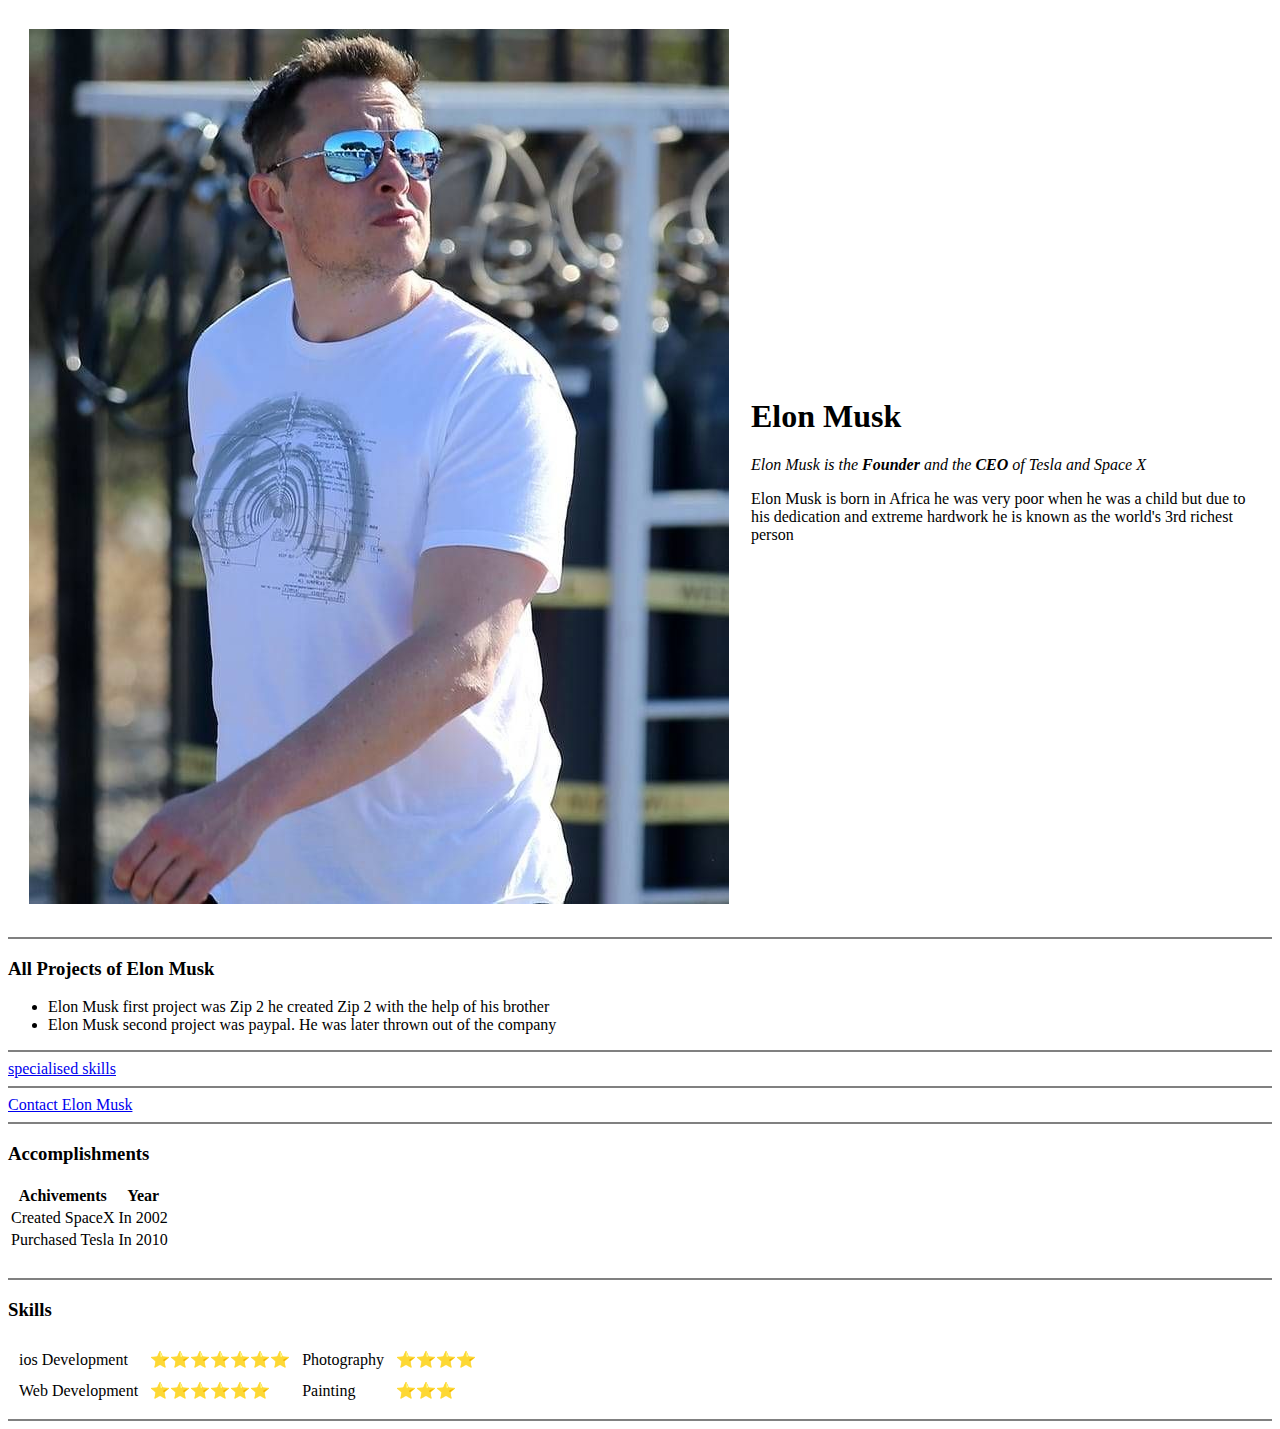
==== index.html @ 86086628 "add initial cv website" ====
<!DOCTYPE html>
<html lang="en" dir="ltr">

<head>
  <meta charset="utf-8">
  <title>Ayush's Personal Site</title>
</head>

<body>
  <table cellspacing="20">
    <tr>
      <td><img src="images/37f83f96dbc08d1b8e57f3cbac5918c1.jpg" alt="elon musk with sunglasses"></td>
      <td>
        <h1>Elon Musk</h1>
        <p><em>Elon Musk is the <b>Founder</b> and the <b>CEO</b> of Tesla and Space X</em></p>
        <p>Elon Musk is born in Africa he was very poor when he was a child but due to his dedication and extreme hardwork he is known as the world's 3rd richest person</p>
      </td>
    </tr>
  </table>
  <hr size"5" noshade>
  <h3>All Projects of Elon Musk</h3>
  <ul>
    <li>Elon Musk first project was Zip 2 he created Zip 2 with the help of his brother</li>
    <li>Elon Musk second project was paypal. He was later thrown out of the company</li>
  </ul>
  <hr size"5" noshade>
  <a href="specialised skills.html">specialised skills</a>
  <br>
  <hr size"5" noshade>
  <a href="contact elon musk.html">Contact Elon Musk</a>
  <hr size"5" noshade>
  <h3>Accomplishments</h3>
  <table>
    <tfoot>
      <tr>
        <th>Achivements</th>
        <th>Year</th>
      </tr>
      <tr>
        <td>Created SpaceX</td>
        <td>In 2002</td>
      </tr>
      <tr>
        <td>Purchased Tesla</td>
        <td>In 2010</td>
      </tr>
    </tfoot>
  </table>
  <br>
  <hr size"5" noshade>
  <h3>Skills</h3>
  <table cellspacing="10">
    <tfoot>
      <tr>
        <td>ios Development</td>
        <td>⭐⭐⭐⭐⭐⭐⭐</td>
        <td>Photography</td>
        <td>⭐⭐⭐⭐</td>
      </tr>
      <tr>
        <td>Web Development</td>
        <td>⭐⭐⭐⭐⭐⭐</td>
        <td>Painting</td>
        <td>⭐⭐⭐</td>
      </tr>
    </tfoot>
  </table>
  <hr size"5" noshade>
</body>

</html>
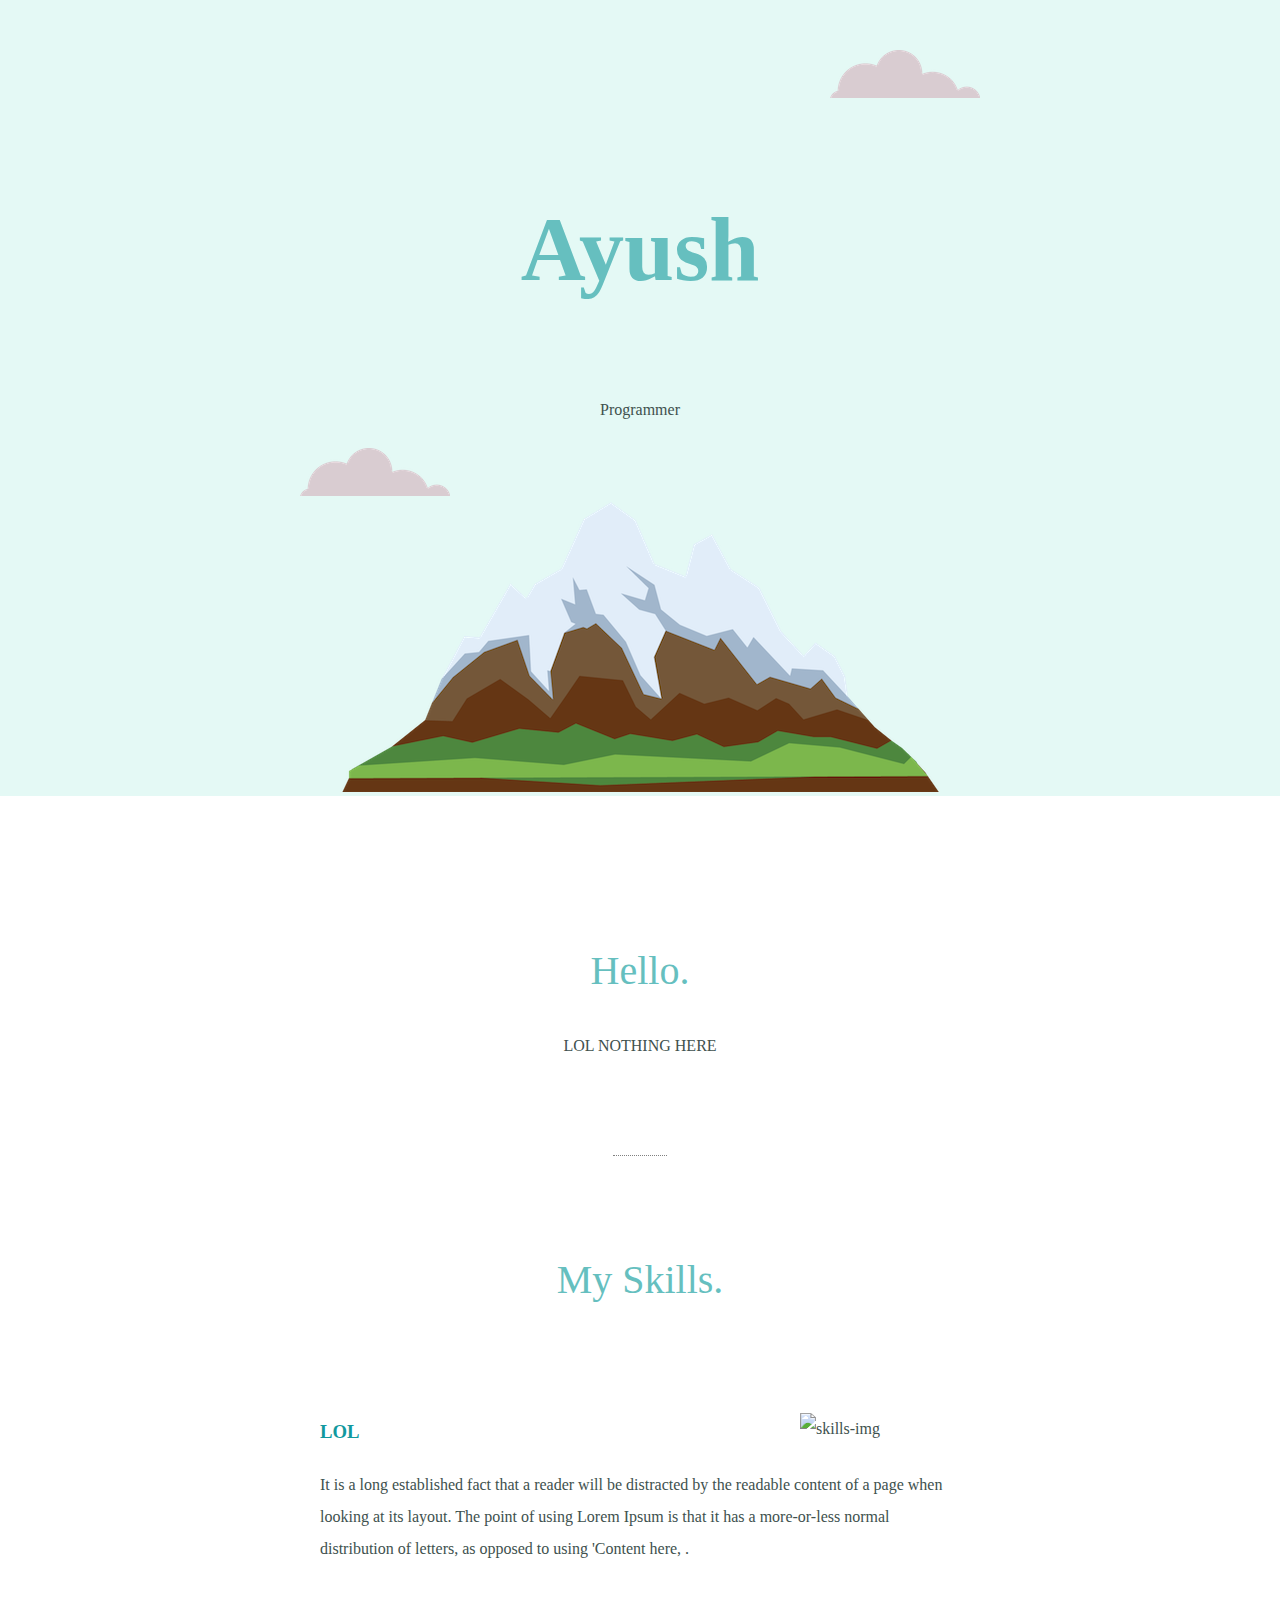
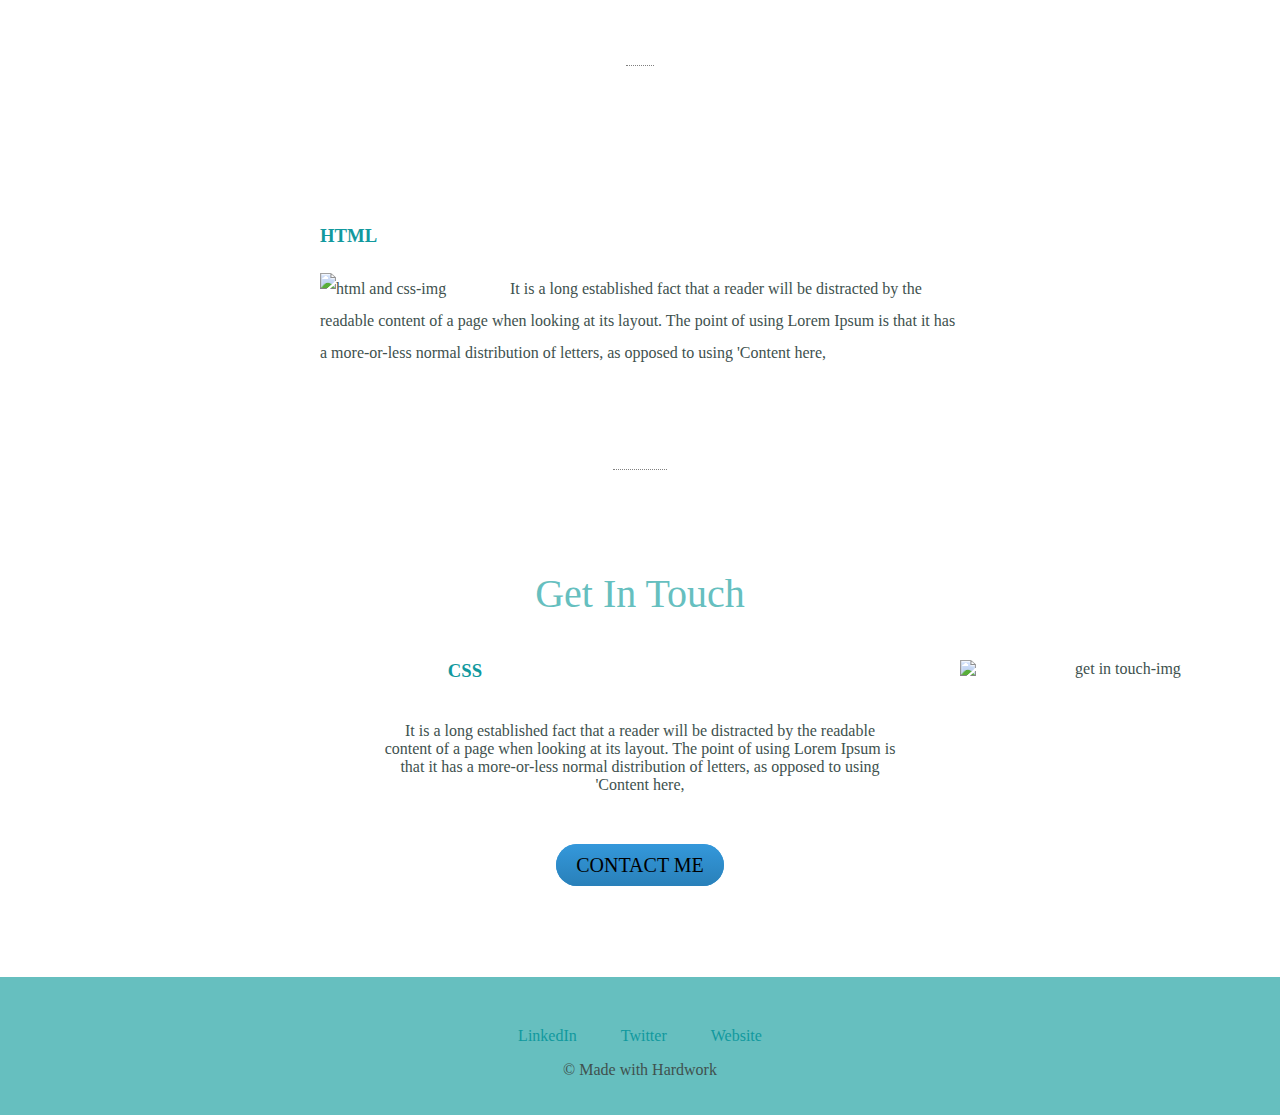
==== commit cb548a21: "Add files via upload" ====
--- a/index.html
+++ b/index.html
@@ -3,69 +3,61 @@
 
 <head>
   <meta charset="utf-8">
-  <title>Ayush's Personal Site</title>
+  <title>Ayush Kumar</title>
+  <link rel="stylesheet" href="css/styles.css">
+  <link rel="icon" href="favicon.ico">
 </head>
 
 <body>
-  <table cellspacing="20">
-    <tr>
-      <td><img src="images/37f83f96dbc08d1b8e57f3cbac5918c1.jpg" alt="elon musk with sunglasses"></td>
-      <td>
-        <h1>Elon Musk</h1>
-        <p><em>Elon Musk is the <b>Founder</b> and the <b>CEO</b> of Tesla and Space X</em></p>
-        <p>Elon Musk is born in Africa he was very poor when he was a child but due to his dedication and extreme hardwork he is known as the world's 3rd richest person</p>
-      </td>
-    </tr>
-  </table>
-  <hr size"5" noshade>
-  <h3>All Projects of Elon Musk</h3>
-  <ul>
-    <li>Elon Musk first project was Zip 2 he created Zip 2 with the help of his brother</li>
-    <li>Elon Musk second project was paypal. He was later thrown out of the company</li>
-  </ul>
-  <hr size"5" noshade>
-  <a href="specialised skills.html">specialised skills</a>
-  <br>
-  <hr size"5" noshade>
-  <a href="contact elon musk.html">Contact Elon Musk</a>
-  <hr size"5" noshade>
-  <h3>Accomplishments</h3>
-  <table>
-    <tfoot>
-      <tr>
-        <th>Achivements</th>
-        <th>Year</th>
-      </tr>
-      <tr>
-        <td>Created SpaceX</td>
-        <td>In 2002</td>
-      </tr>
-      <tr>
-        <td>Purchased Tesla</td>
-        <td>In 2010</td>
-      </tr>
-    </tfoot>
-  </table>
-  <br>
-  <hr size"5" noshade>
-  <h3>Skills</h3>
-  <table cellspacing="10">
-    <tfoot>
-      <tr>
-        <td>ios Development</td>
-        <td>⭐⭐⭐⭐⭐⭐⭐</td>
-        <td>Photography</td>
-        <td>⭐⭐⭐⭐</td>
-      </tr>
-      <tr>
-        <td>Web Development</td>
-        <td>⭐⭐⭐⭐⭐⭐</td>
-        <td>Painting</td>
-        <td>⭐⭐⭐</td>
-      </tr>
-    </tfoot>
-  </table>
-  <hr size"5" noshade>
+  <div class="top-container">
+<img class="top-cloud"src="images/cloud.png" alt="cloud-png">
+    <h1>Ayush</h1>
+    <p>Programmer</p>
+    <img class="bottom-cloud" src="images/cloud.png" alt="cloud-png">
+    <img src="images/mountain.png" alt="mountain.png">
+  </div>
+
+  <div class="middle-container">
+    <div class="profile">
+      <img src="" alt="">
+      <h2>Hello.</h2>
+      <p>LOL NOTHING HERE</p>
+    </div>
+    <hr>
+    <div class="skills">
+      <h2>My Skills.</h2>
+      <div class="skill-row">
+        <img class="lol3" src="https://elearningindustry.com/wp-content/uploads/2019/10/7-Benefits-That-Highlight-The-Importance-Of-Soft-Skills-In-The-Workplace.png" alt="skills-img">
+        <h3>LOL</h3>
+        <p>It is a long established fact that a reader will be distracted by the readable content of a page when looking at its layout. The point of using Lorem Ipsum is that it has a more-or-less normal distribution of letters, as opposed to using 'Content here, .</p>
+        <hr>
+      </div>
+      <div class="skill-row">
+        <img class="" src="" alt="">
+        <h3>HTML</h3>
+        <img class="lol2-img" src="https://miro.medium.com/max/792/1*lJ32Bl-lHWmNMUSiSq17gQ.png" alt="html and css-img">
+        <p>It is a long established fact that a reader will be distracted by the readable content of a page when looking at its layout. The point of using Lorem Ipsum is that it has a more-or-less normal distribution of letters, as opposed to using 'Content here, </p>
+      </div>
+    </div>
+    <hr>
+    <div class="contact-me">
+      <h2>Get In Touch</h2>
+      <img class="lol-img" src="https://media.istockphoto.com/photos/contact-button-concept-3d-illustration-picture-id1000854218?k=6&m=1000854218&s=612x612&w=0&h=TcGj4WpptDYl6KHCMwn1oCatSndRkQsp81rZPVQFXW4=" alt="get in touch-img">
+      <h3>CSS</h3>
+      <p class="contact-message">It is a long established fact that a reader will be distracted by the readable content of a page when looking at its layout. The point of using Lorem Ipsum is that it has a more-or-less normal distribution of letters, as opposed to using 'Content here, </p>
+      <a class="btn" href="mailto:name@email.com">CONTACT ME</a>
+    </div>
+  </div>
+
+
+  <div class="bottom-container">
+    <a class="footer-link" href="https://www.linkedin.com/">LinkedIn</a>
+    <a class="footer-link" href="https://twitter.com/">Twitter</a>
+    <a class="footer-link" href="https://www.appbrewery.co/">Website</a>
+    <p>© Made with Hardwork</p>
+
+  </div>
+
 </body>
 
 </html>
--- a/css/styles.css
+++ b/css/styles.css
@@ -0,0 +1,126 @@
+
+.top-container {
+  background-color: #E4F9F5;
+  position: relative;
+  padding-top: 100px;
+
+}
+
+.middle-container {
+  margin: 100px 0;
+
+}
+
+.bottom-container {
+background-color: #66BFBF;
+padding: 50px 0 20px;
+}
+body {
+  color: #40514E;
+  margin: 0;
+  text-align: center;
+font-family: cursive;
+}
+
+h1 {
+  line-height: 2;
+  color:  #66BFBF;
+  font-size: 562.5%;
+  margin-top: 50 auto 0 auto;
+}
+
+.bottom-cloud{
+  position: absolute;
+  left: 300px;
+  bottom: 300px;
+}
+
+.top-cloud{
+  position: absolute;
+  right: 300px;
+  top: 50px;
+}
+h2 {
+  color:  #66BFBF;
+  font-size: 2.5rem;
+  font-weight: normal;
+  padding-bottom: 10px;
+}
+
+h3{
+  color:  #11999E;
+}
+a{
+  color:  #11999E;
+  margin: 10px 20px;
+  text-decoration: none;
+}
+a:hover{
+  color: #EAF6F6;
+}
+p{
+  font-style: normal;
+}
+.skill-row{
+  width: 50%;
+  margin: 100px auto 100px auto;
+  text-align: left;
+  line-height: 2;
+}
+
+.lol2-img{
+  width: 25%;
+  float: left;
+  margin-right: 30px;
+
+}
+.lol-img{
+  width: 25%;
+  float: right;
+  margin-left: 30px;
+
+}
+.lol3{
+  width: 25%;
+  float: right;
+  margin-left: 30px;
+}
+hr {
+
+  border-style: dotted;
+  border-bottom: none;
+  width: 4%;
+margin: 100px auto;
+}
+
+.contact-message{
+  width: 40%;
+  margin: 40px auto 60px;
+
+}
+.btn {
+background: #3498db;
+background-image: -webkit-linear-gradient(top, #3498db, #2980b9);
+background-image: -moz-linear-gradient(top, #3498db, #2980b9);
+background-image: -ms-linear-gradient(top, #3498db, #2980b9);
+background-image: -o-linear-gradient(top, #3498db, #2980b9);
+background-image: linear-gradient(to bottom, #3498db, #2980b9);
+-webkit-border-radius: 28;
+-moz-border-radius: 28;
+border-radius: 28px;
+font-family: Georgia;
+color: #000000;
+font-size: 20px;
+padding: 10px 20px 10px 20px;
+text-decoration: none;
+}
+
+.btn:hover {
+background: #3cb0fd;
+background-image: -webkit-linear-gradient(top, #3cb0fd, #3498db);
+background-image: -moz-linear-gradient(top, #3cb0fd, #3498db);
+background-image: -ms-linear-gradient(top, #3cb0fd, #3498db);
+background-image: -o-linear-gradient(top, #3cb0fd, #3498db);
+background-image: linear-gradient(to bottom, #3cb0fd, #3498db);
+text-decoration: none;
+}
